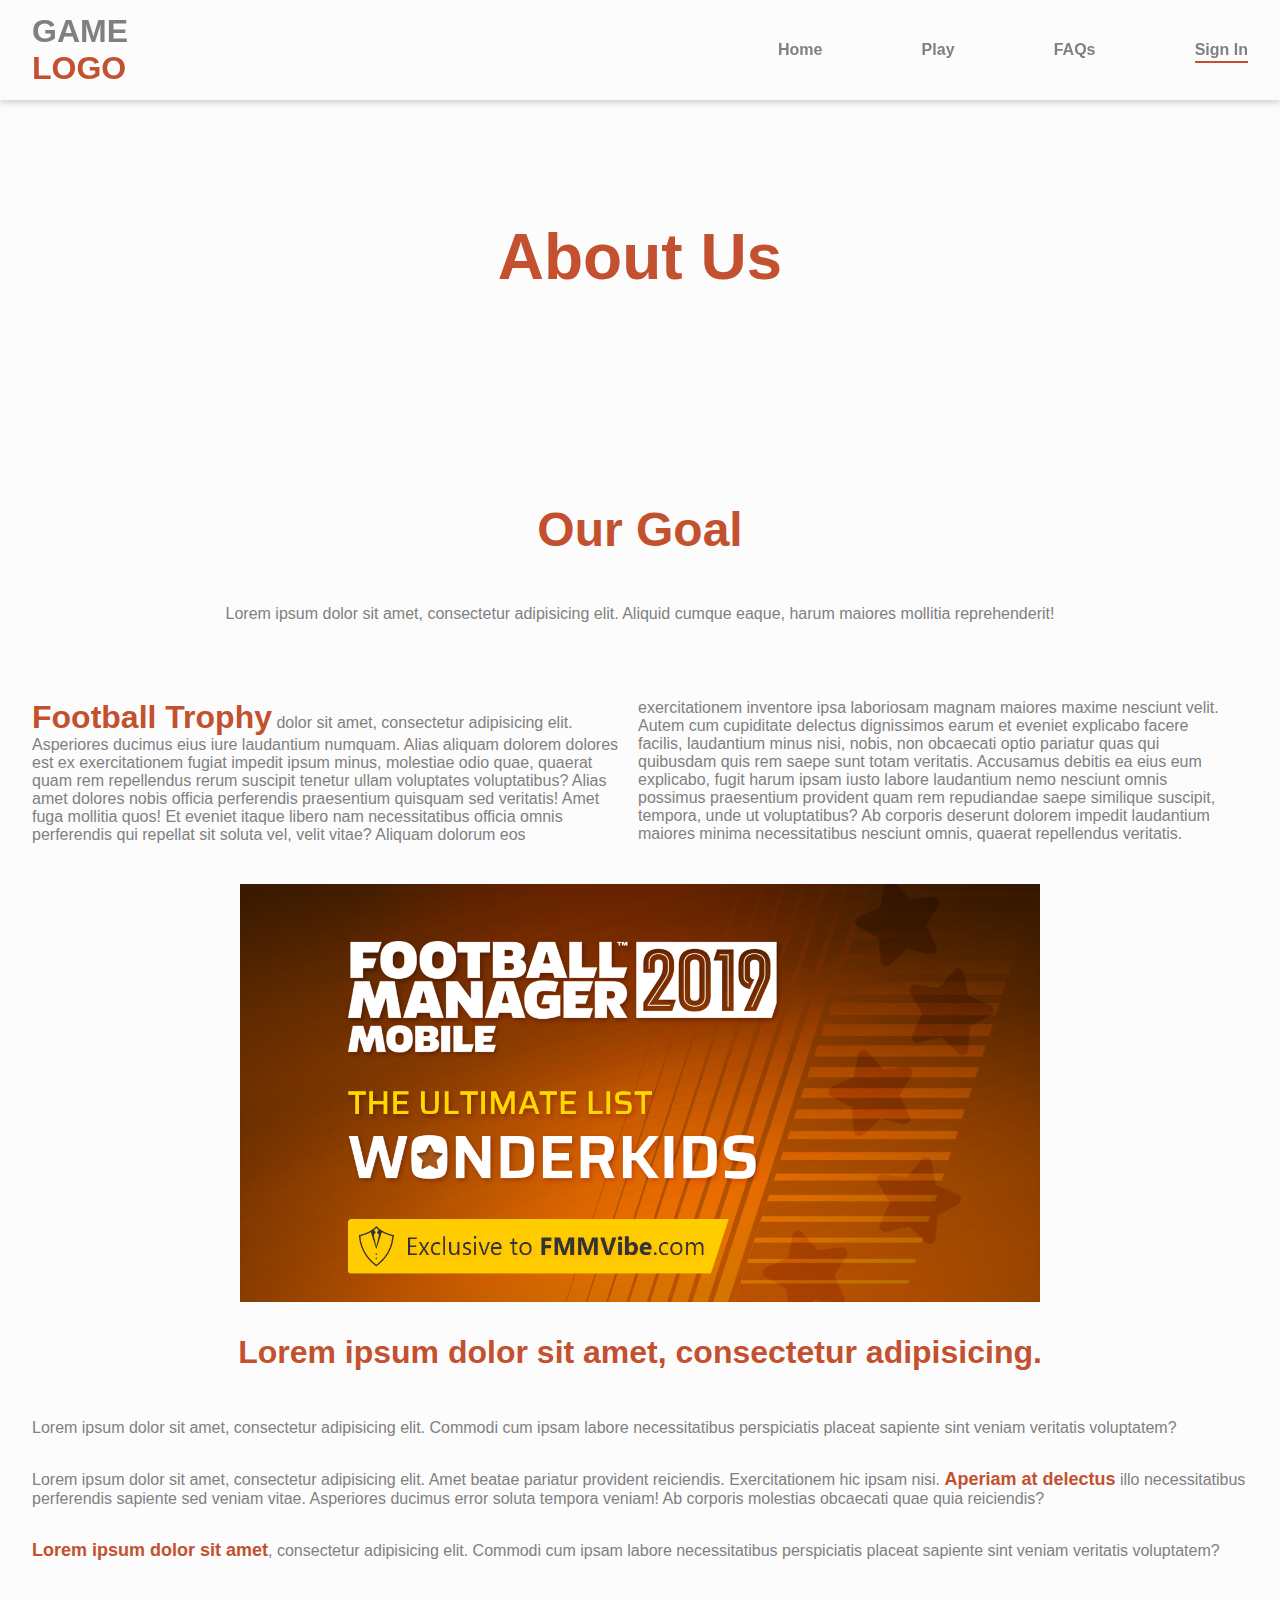
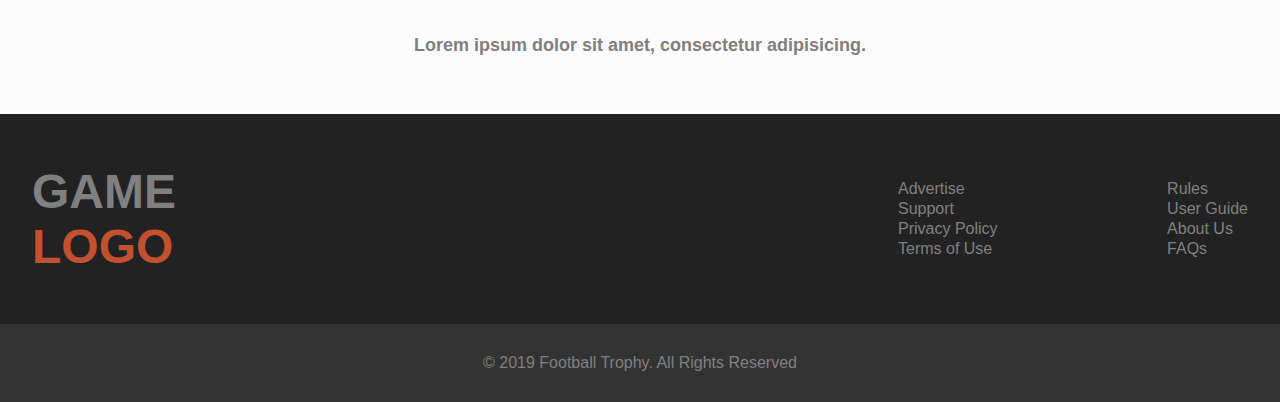
==== about-us.html @ 97dec9c5 "added media query" ====
<!doctype html>
<html lang="en">
<head>
    <meta charset="UTF-8">
    <meta name="viewport"
          content="width=device-width, user-scalable=no, initial-scale=1.0, maximum-scale=1.0, minimum-scale=1.0">
    <meta http-equiv="X-UA-Compatible" content="ie=edge">
    <title>Document</title>
    <link rel="stylesheet" href="style.css">
    <link rel="stylesheet" href="styling.css">
    <link rel="stylesheet" href="nav.css">
    <link rel="stylesheet" href="font.css">
    <link rel="stylesheet" href="footer.css">
    <link rel="stylesheet" href="play.css">
    <link rel="stylesheet" href="faqs.css">
    <link rel="stylesheet" href="sign-in.css">
    <link rel="stylesheet" href="about-us.css">
    <script src="https://cdnjs.cloudflare.com/ajax/libs/jquery/3.3.1/jquery.min.js"></script>
</head>
<body>
<header id="myNav">
    <div class="container-full" id="navbar">
        <a href="index.html" class="link"><p>
            <span class="bold-2rem light-grey">GAME</span>
            <br>
            <span class="bold-2rem orange">LOGO</span>
        </p></a>
        <div id="hamburger-icon">
            <input type="checkbox" id="btnControl"/>
            <label for="btnControl" id="label-hamburger">
                <span></span>
                <span></span>
                <span></span>
                <span></span>
                <span></span>
                <span></span>
            </label>
        </div>
        <ul id="nav-ul">
            <li><a href="index.html">Home</a></li>
            <li><a href="play.html">Play</a></li>
            <li><a href="faqs.html">FAQs</a></li>
            <li><a href="sign-in.html" class="underline">Sign In</a></li>
        </ul>
    </div>
    <ul id="mobile-nav-ul">
        <li><a href="index.html"><img src="images/menu%20svgs/services.png" alt="">Home</a></li>
        <li><a href="#"><img src="images/menu%20svgs/questionnaire.png" alt="">Play</a></li>
        <li><a href="#"><img src="images/menu%20svgs/reviewers.png" alt="">FAQs</a></li>
        <li><a href="#"><img src="images/menu%20svgs/blog.png" alt="">Sign In</a></li>
    </ul>
</header>

<section class="first-section">
    <p class="bold-4rem orange center about-us-heading">About Us</p>
    <div class="container-sm pt-60 pb-40">
        <p class="semi-3rem orange center">Our Goal</p>
        <p class=" center">Lorem ipsum dolor sit amet, consectetur adipisicing elit. Aliquid cumque eaque,
            harum maiores mollitia reprehenderit!</p>
        <div class="about-us">

            <div>
                <p>
                    <span class="orange semi-2rem">Football Trophy</span> dolor sit amet, consectetur adipisicing elit. Asperiores ducimus eius iure laudantium
                    numquam. Alias aliquam dolorem dolores est ex exercitationem fugiat impedit ipsum minus, molestiae
                    odio
                    quae, quaerat quam rem repellendus rerum suscipit tenetur ullam voluptates voluptatibus? Alias amet
                    dolores nobis officia perferendis praesentium quisquam sed veritatis! Amet fuga mollitia quos! Et
                    eveniet itaque libero nam necessitatibus officia omnis perferendis qui repellat sit soluta vel,
                    velit
                    vitae? Aliquam dolorum eos exercitationem inventore ipsa laboriosam magnam maiores maxime nesciunt
                    velit. Autem cum cupiditate delectus dignissimos earum et eveniet explicabo facere facilis,
                    laudantium
                    minus nisi, nobis, non obcaecati optio pariatur quas qui quibusdam quis rem saepe sunt totam
                    veritatis.
                    Accusamus debitis ea eius eum explicabo, fugit harum ipsam iusto labore laudantium nemo nesciunt
                    omnis
                    possimus praesentium provident quam rem repudiandae saepe similique suscipit, tempora, unde ut
                    voluptatibus? Ab corporis deserunt dolorem impedit laudantium maiores minima necessitatibus nesciunt
                    omnis, quaerat repellendus veritatis.
                </p>
            </div>
            <img src="images/football%20manager.png" alt="">
            <p class="orange semi-2rem center">Lorem ipsum dolor sit amet, consectetur adipisicing.</p>
            <p>Lorem ipsum dolor sit amet, consectetur adipisicing elit. Commodi cum ipsam labore necessitatibus
                perspiciatis placeat sapiente sint veniam veritatis voluptatem?</p>
            <p>Lorem ipsum dolor sit amet, consectetur adipisicing elit. Amet beatae pariatur provident reiciendis.
                Exercitationem hic ipsam nisi. <span class="orange semi-1.125rem">Aperiam at delectus</span> illo necessitatibus perferendis sapiente sed veniam
                vitae. Asperiores ducimus error soluta tempora veniam! Ab corporis molestias obcaecati quae quia
                reiciendis?</p>
            <p><span class="orange semi-1.125rem">Lorem ipsum dolor sit amet</span>, consectetur adipisicing elit. Commodi cum ipsam labore necessitatibus
                perspiciatis placeat sapiente sint veniam veritatis voluptatem?</p>
            <p class="light-grey center semi-1.125rem pt-40">Lorem ipsum dolor sit amet, consectetur adipisicing.</p>
        </div>
    </div>
</section>

<footer>
    <div class="upper-footer">
        <div class="container">
            <div class="icon-and-address">
                <!--                <img src="images/wall%20street%20shortcut%20white.png" alt="Wall Street Shortcut" class="footer-logo">-->
                <p class="bold-3rem no-mg">
                    <span class="light-grey">GAME</span>
                    <br>
                    <span class="orange">LOGO</span>
                </p>
            </div>

            <div class="footer-links">
                <ul class="quicklinks">
                    <li><a href="advertise.html">Advertise</a></li>
                    <li><a href="support.html">Support</a></li>
                    <li><a href="privacy-policy.html">Privacy Policy</a></li>
                    <li><a href="terms.html">Terms of Use</a></li>
                </ul>
                <ul class="quicklinks">
                    <li><a href="rules.html">Rules</a></li>
                    <li><a href="guide.html">User Guide</a></li>
                    <li><a href="about-us.html">About Us</a></li>
                    <li><a href="faqs.html">FAQs</a></li>
                </ul>
            </div>
        </div>
    </div>
    <div class="lower-footer">
        <div class="container">
            <p><span class="medium-075rem light-grey">© 2019 Football Trophy. </span><span class="regular-075rem light-grey">All Rights Reserved</span>
            </p>

        </div>
    </div>
</footer>
<script src="https://kit.fontawesome.com/d73f645a4a.js"></script>
<script src="main.js"></script>
</body>
</html>
---- style.css ----
:root{
    --clr1: #333333;
    --clr2: #c3512f;
    --clr3: #fcfcfc;
    --clr4: #222222;
    --clr5: #808080;
}
body{
    margin: 0;
    padding: 0;
    box-sizing: border-box;
    background-color: var(--clr3);
    overflow-x: hidden;
}
.container{
    max-width: 1640px;
    width: 95%;
    padding: 0 2.5%;
    margin: auto;
}
.container-sm{
    max-width: 1364px;
    width: 95%;
    padding: 0 2.5%;
    margin: auto;
}
.dark-grey{
    color: var(--clr4);
}
.grey{
    color: var(--clr1);
}
.orange{
    color: var(--clr2);
}
.whitish{
    color: var(--clr3);
}
.light-grey{
    color: var(--clr5)
}
input:focus,
select:focus,
textarea:focus,
button:focus {
    outline: none;
}
.first-section{
    padding-top: 100px;
    -webkit-box-shadow: 0px 2px 5px 0px rgba(0,0,0,0.2);
    -moz-box-shadow: 0px 2px 5px 0px rgba(0,0,0,0.2);
    box-shadow: 0px 2px 5px 0px rgba(0,0,0,0.2);
}
.home-section-one{
    background-image: url("images/lub.png") ;
    background-size: cover;
    background-position: center center;
    background-repeat: no-repeat;
}
#play-button{
    padding: 0.125em 1em;
    border-radius: 30px;
    border: 3px solid var(--clr2);
    background-color: var(--clr2);
    color: var(--clr3);
    margin: auto auto 20px;
    transition: 200ms;
}
#play-button:hover{
    transform: scale(1.02);
    background-color: var(--clr3);
    color: var(--clr2)
}
.intro-play{
    padding-top: 200px;
    text-align: center;
    padding-bottom: 40px;
}
#home-first{
    display: flex;
    flex-direction: column;;
    justify-content: center;
    align-items: center;
    padding-bottom: 200px;
}
.home-signing-in-out{
    display: flex;
    justify-content: space-around;
}
.sign-in-up-form{
    padding: 100px 0;
    max-width: max-content;
    color: var(--clr1)
}

.form-style{
    display: grid;
    grid-template-columns: repeat(2, 1fr);
    align-items: center;
    max-width: 300px;
    grid-row-gap: 10px;
    padding-bottom: 10px;
}
.form-style label{
    font-weight: 500;
}
.form-style input{
    border: 2px solid var(--clr2);
    border-radius: 10px;
    padding: 0.5em;
}
#sign-up-button, #sign-in-button{
    padding: 0.5em 2em;
    border-radius: 15px;
    border: 3px solid var(--clr2);
    background-color: var(--clr2);
    color: var(--clr3);
    margin: auto;
    transition: 100ms;
    font-size: 1.125rem;
    margin-top: 20px;
}
#sign-up-button:hover, #sign-in-button:hover{
    background-color: var(--clr3);
    color: var(--clr2)
}
.why-us img{
    height: 250px;
    justify-self: center;
    padding-top: 80px;
}
.why-us{
    display: grid;
    grid-template-columns: repeat(2, 1fr);
    justify-content: center;
    max-width: 1200px;
    padding-top: 40px;
    padding-bottom: 100px;
}
.screenshots{
    display: flex;
    justify-content: center;
    align-items: center;
    flex-direction: column;
    padding-bottom: 20px;
}
.screenshots p{
    border-bottom: 2px solid var(--clr5);
}
.screenshots img{
    max-width: 300px;
    /*padding: 1em;*/
    margin: 1em;
    -webkit-box-shadow: 3px 3px 5px 0px rgba(0,0,0,0.5);
    -moz-box-shadow: 3px 3px 5px 0px rgba(0,0,0,0.5);
    box-shadow: 3px 3px 5px 0px rgba(0,0,0,0.5);
}
#register-email{
    border-top: none;
    border-left: none;
    border-right: none;
    border-bottom: 1px solid var(--clr5);
    text-align: center;
    font-size: 1.125rem;
    color: var(--clr5);
    padding-bottom: 0.125rem;
    margin-bottom: 30px;
    width: 200px;
    font-family: 'Montserrat', sans-serif;
    background-color: transparent;
}
.mobile-only{
    display: none;
}
@media (max-width: 500px) {
    .why-us{
        display: flex;
        flex-direction: column;
        align-items: center;
        justify-content: center;
    }
    .why-us img{
        width: 200px;
        height: 200px;
    }
    .why-us iframe{
        width: 100%;
    }
    .screenshots>div{
        display: flex;
        flex-direction: column;
    }
    .mobile-only{
        display: block;
    }
}
---- styling.css ----
.no-mg{
    margin: 0;
}
.no-pd{
    padding: 0;
}
.sc-shadow{
    -webkit-box-shadow: 0px 2px 5px 0px rgba(0,0,0,0.2);
    -moz-box-shadow: 0px 2px 5px 0px rgba(0,0,0,0.2);
    box-shadow: 0px 2px 5px 0px rgba(0,0,0,0.2);
}
.bt-border{
    position: relative;
}
.bt-border:after{
    content: '';
    display: block;
    position: absolute;
    width: 50%;
    bottom: -3px;
    right: 0;
    border-bottom: 5px solid var(--clr2);
}
.center{
    text-align: center;
}
.link{
    text-decoration: none;
}
.underline{
    border-bottom: 2px solid var(--clr2);
}
.pt-10{
    padding-top: 10px;
}
.pt-20{
    padding-top: 20px;
}
.pt-40{
    padding-top: 40px;
}
.pt-60{
    padding-top: 60px;
}
.pb-10{
    padding-bottom: 10px;
}
.pb-20{
    padding-bottom: 20px;
}
.pb-40{
    padding-bottom: 40px;
}
.d-flex{
    display: flex;
}
.column{
    flex-direction: column;
}
.m-auto{
    margin: auto;
}
---- nav.css ----
/*header*/
header{
    /*padding: 10px 0;*/
    position: fixed;
    top: 0;
    left: 0;
    right: 0;
    width: 100%;
    margin: auto;
    z-index: 2;
    transition: 200ms ease-out;
    -webkit-box-shadow: 0px 3px 6px 0px rgba(0,0,0,0.16);
    -moz-box-shadow: 0px 3px 6px 0px rgba(0,0,0,0.16);
    box-shadow: 0px 3px 6px 0px rgba(0,0,0,0.16);
    background-color: var(--clr3);
}
header *{
    transition: 200ms ease-out;
}
header #navbar{
    display: flex;
    justify-content: space-between;
    align-items: center;
    max-width: 1640px;
    width: 95%;
    padding: 0 2.5%;
    margin: auto;
    height: 100px;
}
#nav-ul{
    list-style: none;
    padding-left: 0;
    display: flex;
    max-width: 470px;
    width: 100%;
    justify-content: space-between;
}
#nav-ul li{
    position: relative;
}
#nav-ul li::after{
    content: '';
    position: absolute;
    width: 100%;
    height: 2px;
    background-color: var(--clr2);
    left: 0;
    bottom: -5px;
    transform: scaleX(0);
    transition: all 0.5s;
}
#nav-ul li:hover::after{
    transform: scaleX(1);
}
#nav-ul li a{
    text-decoration: none;
    color: var(--clr5);
    font-size: 1rem;
    font-weight: 600;
    padding-bottom: 3px;
}
.nav-colored{
    background-color: white;
    -webkit-box-shadow: 0px 6px 6px 0px rgba(0,0,0,0.1);
    -moz-box-shadow: 0px 6px 6px 0px rgba(0,0,0,0.1);
    box-shadow: 0px 6px 6px 0px rgba(0,0,0,0.1);
}
.nav-transparent{
    background-color: transparent;
}
#mobile-nav-ul{
    display: none;
    flex-direction: column;
    padding-left: 20px;
    list-style: none;
    background-color: var(--clr2);
    position: absolute;
    margin: 0;
    width: 100%;
    /*bottom: 0%;*/
    top: -200px;
    z-index: -1;
    transition: 300ms ease-out;
}
.mobile-nav-ul-open
#mobile-nav-ul li{
    display: flex;
}
#mobile-nav-ul a{
    color: var(--clr3);
    text-decoration: none;
    font-size: 1rem;
    padding: 1rem 0;
    display: flex;
}

#mobile-nav-ul img{
    height: 1rem;
    padding-right: 1rem;
}
#mobile-nav-ul.open-nav{
    bottom: unset;
    top: 100%;
}

/*hamburger-icon*/
#btnControl{
    display: none;
}
#hamburger-icon {
    width: 45px;
    height: 30px;
    position: relative;
    /*margin: 50px auto;*/
    display: none;
    -webkit-transform: rotate(0deg);
    -moz-transform: rotate(0deg);
    -o-transform: rotate(0deg);
    transform: rotate(0deg);
    -webkit-transition: .5s ease-in-out;
    -moz-transition: .5s ease-in-out;
    -o-transition: .5s ease-in-out;
    transition: .5s ease-in-out;
    cursor: pointer;
}
#hamburger-icon span {
    display: block;
    position: absolute;
    height: 5px;
    width: 50%;
    background: var(--clr2);
    opacity: 1;
    -webkit-transform: rotate(0deg);
    -moz-transform: rotate(0deg);
    -o-transform: rotate(0deg);
    transform: rotate(0deg);
    -webkit-transition: .25s ease-in-out;
    -moz-transition: .25s ease-in-out;
    -o-transition: .25s ease-in-out;
    transition: .25s ease-in-out;
}
#hamburger-icon span:nth-child(even) {
    left: 50%;
    border-radius: 0 9px 9px 0;
}
#hamburger-icon span:nth-child(odd) {
    left:0px;
    border-radius: 9px 0 0 9px;
}
#hamburger-icon span:nth-child(1), #hamburger-icon span:nth-child(2) {
    top: 0px;
}
#hamburger-icon span:nth-child(3), #hamburger-icon span:nth-child(4) {
    top: 12px;
}
#hamburger-icon span:nth-child(5), #hamburger-icon span:nth-child(6) {
    top: 24px;
}
#hamburger-icon.open span:nth-child(1),#hamburger-icon.open span:nth-child(6) {
    -webkit-transform: rotate(45deg);
    -moz-transform: rotate(45deg);
    -o-transform: rotate(45deg);
    transform: rotate(45deg);
}
#hamburger-icon.open span:nth-child(2),#hamburger-icon.open span:nth-child(5) {
    -webkit-transform: rotate(-45deg);
    -moz-transform: rotate(-45deg);
    -o-transform: rotate(-45deg);
    transform: rotate(-45deg);
}
#hamburger-icon.open span:nth-child(1) {
    left: 4px;
    top: 8px;
}
#hamburger-icon.open span:nth-child(2) {
    left: calc(50% - 5px);
    top: 8px;
}
#hamburger-icon.open span:nth-child(3) {
    left: -50%;
    opacity: 0;
}
#hamburger-icon.open span:nth-child(4) {
    left: 100%;
    opacity: 0;
}
#hamburger-icon.open span:nth-child(5) {
    left: 4px;
    top: 21px;
}
#hamburger-icon.open span:nth-child(6) {
    left: calc(50% - 5px);
    top: 21px;
}

@media(max-width: 768px){

    /*    section, footer{
            filter: blur(5px);
            opacity: 0.5;
        }*/
    header{
        background-color: white;
    }
    #navbar{
        background-color: white;
        -webkit-box-shadow: 0px 6px 6px 0px rgba(0,0,0,0.1);
        -moz-box-shadow: 0px 6px 6px 0px rgba(0,0,0,0.1);
        box-shadow: 0px 6px 6px 0px rgba(0,0,0,0.1);
    }
    #nav-ul{
        display: none;
    }
    #mobile-nav-ul{
        display: flex;
        -webkit-box-shadow: 0px 6px 6px 0px rgba(0,0,0,0.1);
        -moz-box-shadow: 0px 6px 6px 0px rgba(0,0,0,0.1);
        box-shadow: 0px 6px 6px 0px rgba(0,0,0,0.1);
    }
    #mobile-nav-ul a:focus{
        outline: none
    }
    #hamburger-icon{
        display: unset;
    }


}
@media(max-width: 500px){
    #logo{
        height: 50px;
    }
}
---- font.css ----
body{
    font-family: Montserrat, sans-serif;
    color: var(--clr5)
}
.bold-3rem{
    font-weight: 700;
    font-size: 3rem;
}
.bold-4rem{
    font-weight: 700;
    font-size: 4rem;
}
.semi-2rem{
    font-size: 2rem;
    font-weight: 600;
}
.semi-3rem{
    font-size: 3rem;
    font-weight: 600;
}
.semi-1\.125rem{
     font-size: 1.125rem;
     font-weight: 600;
 }
 .semi-1rem{
     font-weight: 600;
     font-size: 1rem;
 }
.bold-2rem{
    font-weight: 700;
    font-size: 2rem;
}
---- footer.css ----
.upper-footer{
    background-color: var(--clr4);
    padding: 50px 0;
}
.upper-footer .container{
    color: white;
    display: flex;
    justify-content: space-between;
}
.footer-logo{
    max-height: 150px;
}
.icon-and-address{
    display: flex;
}
.footer-links{
    max-width: 350px;
    width:100%;
    display: flex;
    /*flex-direction: column;*/
    justify-content: space-between;

}
.footer-links ul{
    list-style: none;
    padding: 0;
}
.footer-links a{
    /*color: white;*/
    color: var(--clr5);
    text-decoration: none;
    font-weight: 500;
}
.quicklinks{
    display: flex;
    justify-content: space-between;
    flex-direction: column;
}
.quicklinks a:hover{
    color: var(--clr2);
}
.social-links{
    display: flex;
    place-self: flex-end;
    justify-content: space-between;
    flex-direction: column;
    max-width: 220px;
    width: 100%;
}
.lower-footer{
    background-color: var(--clr1);
    text-align: center;
}
.lower-footer p{
    color: var(--clr3);
    margin: 0;
    padding: 30px 0;
}
@media (max-width: 768px) {
    .upper-footer{
        padding: 50px 0 20px;
    }
    .upper-footer .container{
        flex-direction: column;
    }
    .icon-and-address{
        flex-direction: column;
    }
    .footer-logo{
        margin: auto;
    }
    .icon-and-address p{
        padding: 30px 0 0;
        margin: auto;
        text-align: center;
    }
    .footer-links{
        margin: auto;
        padding: 20px 0;
    }
    .quicklinks{
        flex-direction: column;
        text-align: center;
        margin: auto;
    }
    .quicklinks li{
        margin: 10px 0;
    }
    .social-links{
        margin: 20px auto 0;
    }
    .lower-footer{
        text-align: center;
    }
    .lower-footer p {
        padding: 20px 0;
    }
}
---- play.css ----
#game-template-img{
    margin: auto;
    width: 100%;
    margin-bottom: -4px;
}
---- faqs.css ----
.question{
    margin-bottom: 1em;
}
.faqs-list{
    padding-top: 40px;
    display: flex;
    justify-content: space-between;
}
.faqs-list p{
    max-width: 550px;
}
.faq{
    padding: 20px 0;
}
.faqs-list>div{
    padding-right: 0.5em;
}
@media (max-width: 768px){
    .faqs-list{
        display: unset;
    }

}
---- sign-in.css ----
.sign-in-div{
    display: flex;
    justify-content: center;
    align-items: center;
    flex-direction: column;
    padding-bottom: 120px;
}
#sign-in-form{
    display: flex;
    flex-direction: column;
    justify-content: center;
    align-items: center;
}
.text-input{
    max-width: 250px;
    width: 100%;
    padding: 1rem 5%;
    border-radius: 10px;
    border: 1px solid var(--clr5);
    margin: 1em 0;
    font-family: 'Montserrat', sans-serif;
    font-size: 1.125rem;
}
.dob{
    max-width: 284px;
    width: 100%;
    display: flex;
    justify-content: space-between;

}
.date{
    width: 2rem;
    padding: 1rem;
    border-radius: 10px;
    border: 1px solid var(--clr5);
}
.year{
    width: 4rem;
    padding: 1rem;
    border-radius: 10px;
    border: 1px solid var(--clr5);
}
#sign-up-button{
    margin-top: 40px;
    padding: 0.5em 3em
}
---- about-us.css ----
.about-us-heading{
    background-image: url("images/about-us.png");
    background-position: center center;
    background-repeat: no-repeat;
    background-size: cover;
    margin: 0;
    padding-top: 120px;
    padding-bottom: 100px;
}
.about-us{
    display: flex;
    flex-direction: column;
    justify-content: center;
}
.about-us>div{
    /*column-count: 2;*/
    padding-top: 60px;
    /*display: flex;*/
    padding-bottom: 40px;
}
.about-us>div p{
    margin: 0;
    padding-right: 20px;
    column-count: 2;
}
.about-us img{
    max-width: 800px;
    width: 100%;
    margin: auto;
}
@media (max-width: 768px){
    .about-us>div p{
        column-count: 1;
    }
}
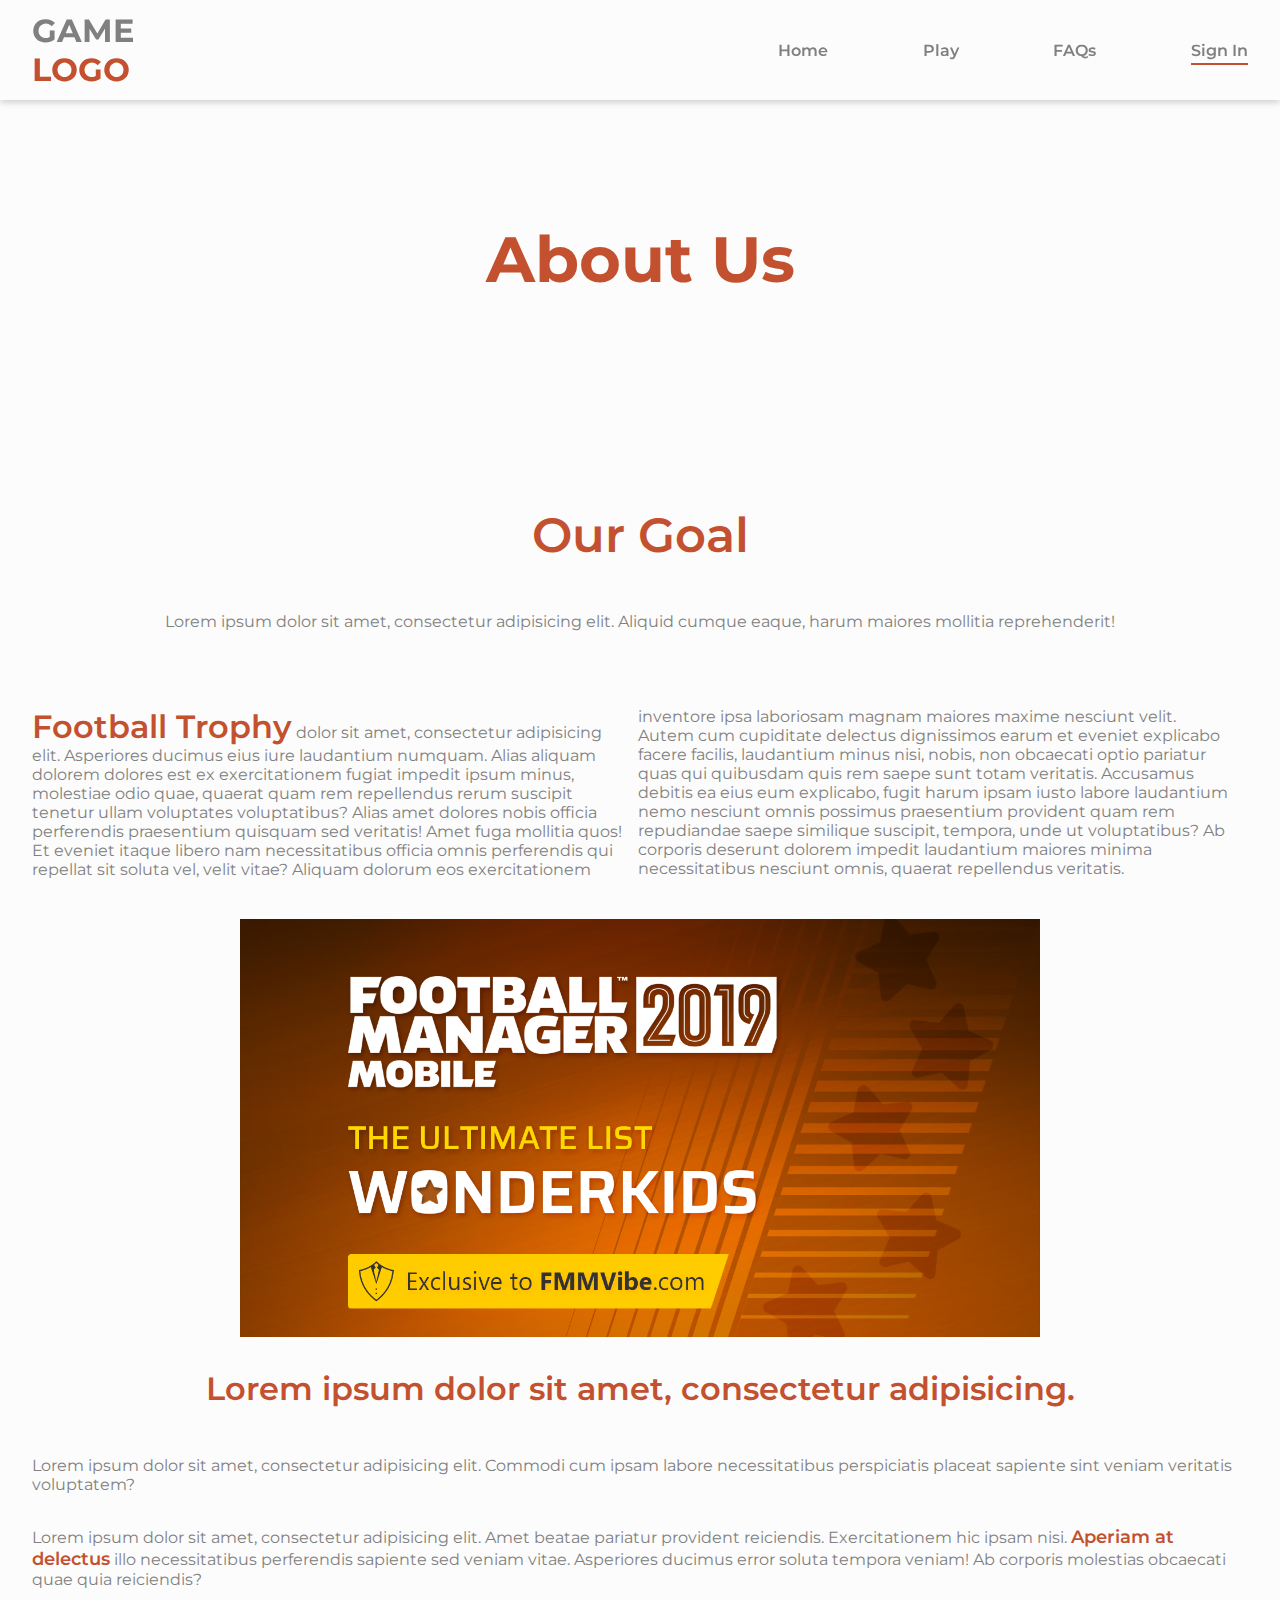
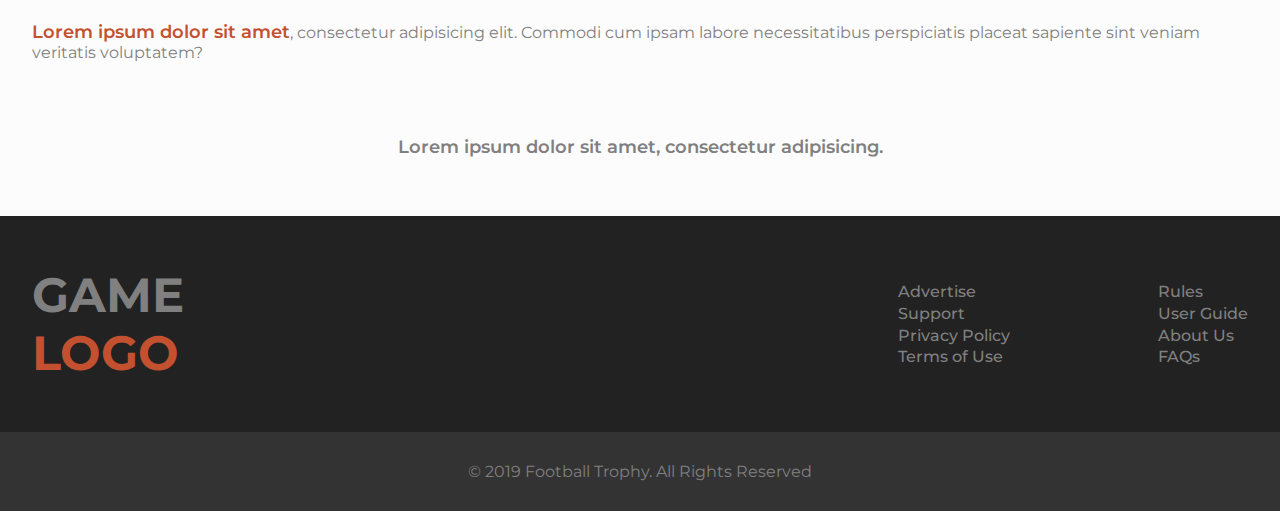
==== commit 986f20ef: "added google font to about us" ====
--- a/about-us.html
+++ b/about-us.html
@@ -15,6 +15,7 @@
     <link rel="stylesheet" href="faqs.css">
     <link rel="stylesheet" href="sign-in.css">
     <link rel="stylesheet" href="about-us.css">
+    <link href="https://fonts.googleapis.com/css?family=Montserrat:400,500,600,700&display=swap" rel="stylesheet">
     <script src="https://cdnjs.cloudflare.com/ajax/libs/jquery/3.3.1/jquery.min.js"></script>
 </head>
 <body>
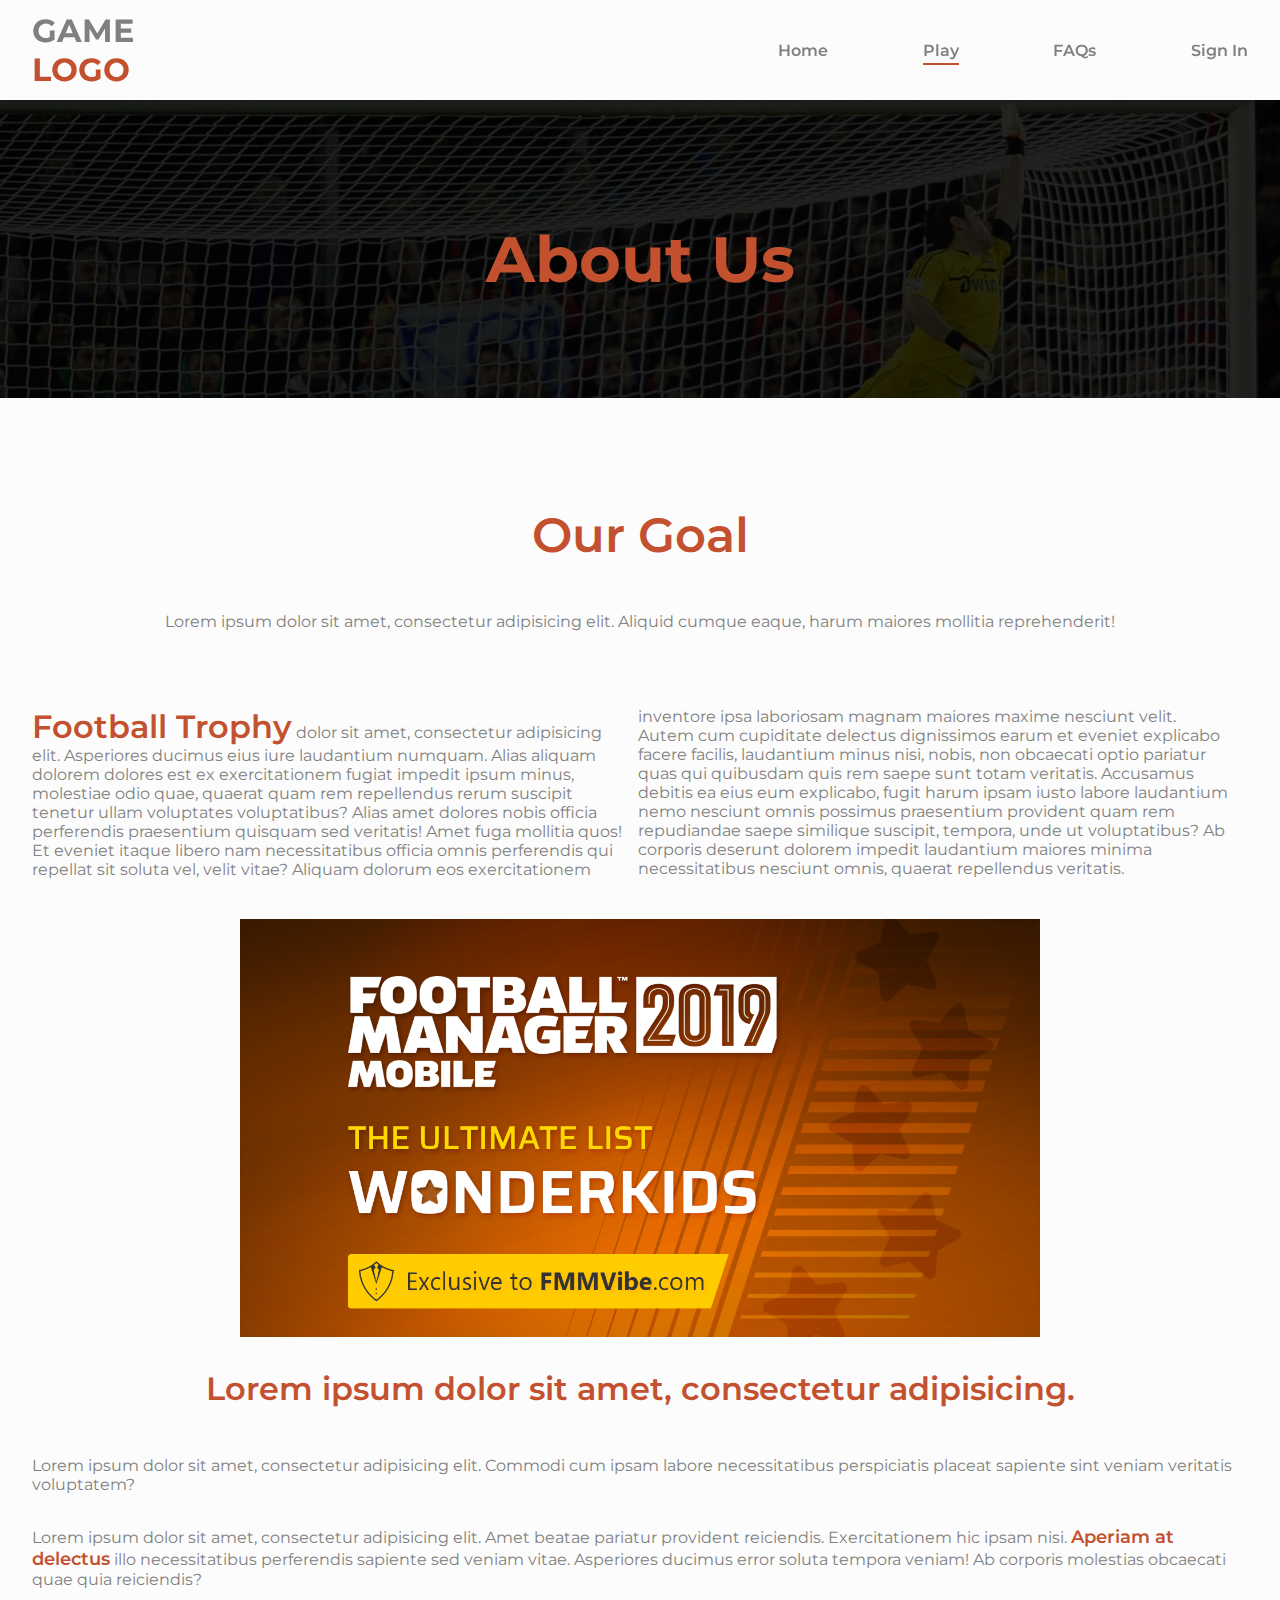
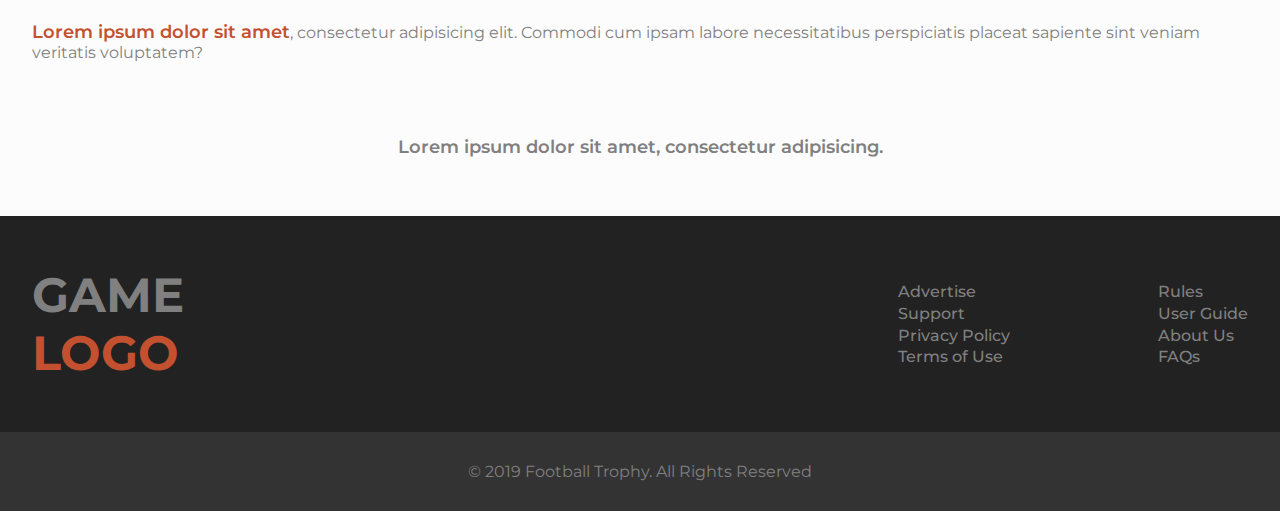
==== commit 7ed743e4: "added nav links" ====
--- a/about-us.html
+++ b/about-us.html
@@ -39,16 +39,16 @@
         </div>
         <ul id="nav-ul">
             <li><a href="index.html">Home</a></li>
-            <li><a href="play.html">Play</a></li>
+            <li><a href="play.html" class="underline">Play</a></li>
             <li><a href="faqs.html">FAQs</a></li>
-            <li><a href="sign-in.html" class="underline">Sign In</a></li>
+            <li><a href="sign-in.html">Sign In</a></li>
         </ul>
     </div>
     <ul id="mobile-nav-ul">
         <li><a href="index.html"><img src="images/menu%20svgs/services.png" alt="">Home</a></li>
-        <li><a href="#"><img src="images/menu%20svgs/questionnaire.png" alt="">Play</a></li>
-        <li><a href="#"><img src="images/menu%20svgs/reviewers.png" alt="">FAQs</a></li>
-        <li><a href="#"><img src="images/menu%20svgs/blog.png" alt="">Sign In</a></li>
+        <li><a href="play.html"><img src="images/menu%20svgs/questionnaire.png" alt="">Play</a></li>
+        <li><a href="faqs.html"><img src="images/menu%20svgs/reviewers.png" alt="">FAQs</a></li>
+        <li><a href="sign-in.html"><img src="images/menu%20svgs/blog.png" alt="">Sign In</a></li>
     </ul>
 </header>
 
